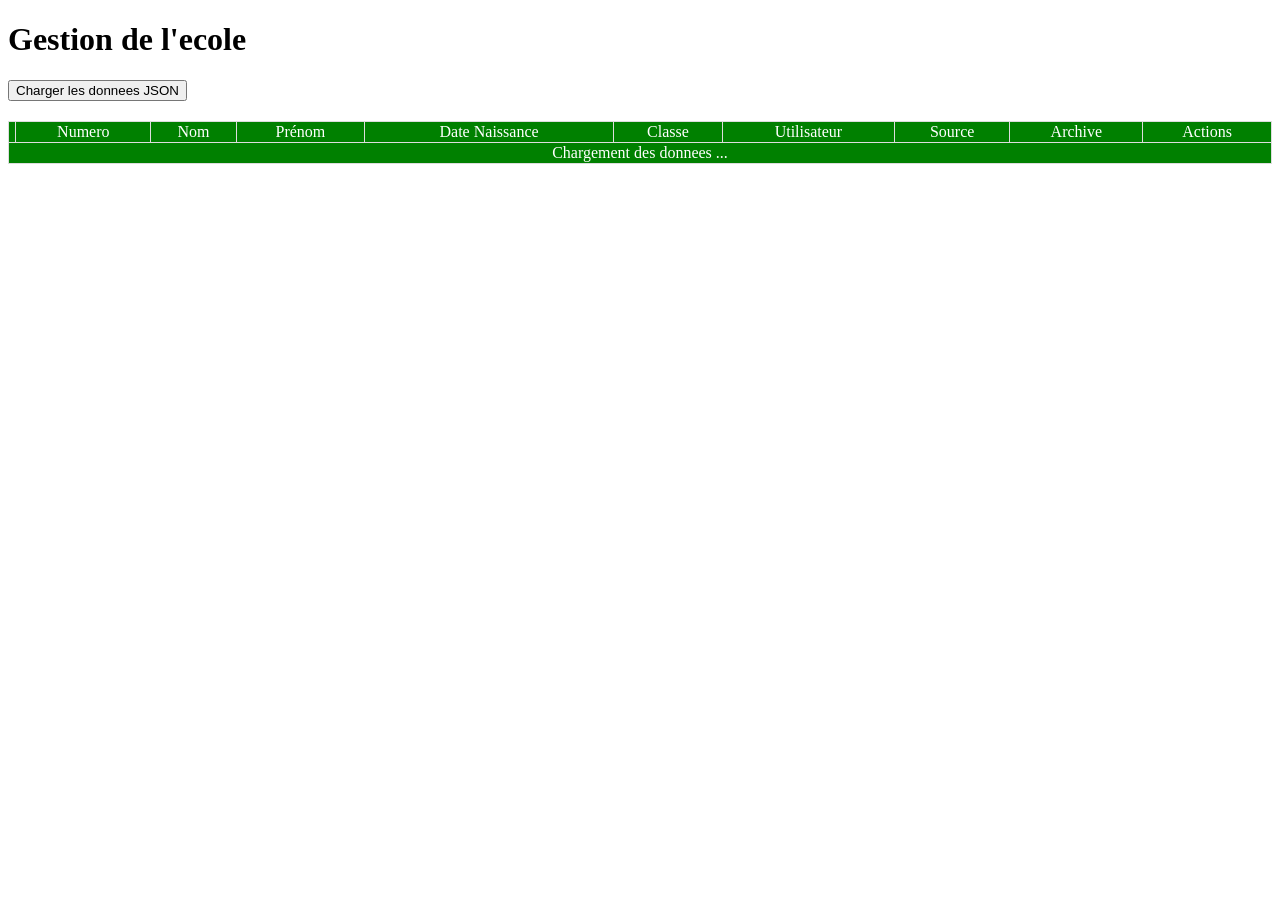
==== frontend/index.html @ 3a1434e7 "Version 1 de la finition backend et 1 import du frontend" ====
<!DOCTYPE html>
<html lang="en">
<head>
  <meta charset="UTF-8">
  <meta name="viewport" content="widtd=device-widtd, initial-scale=1.0">
  <title>Gestion Etudiant</title>
  <link rel="stylesheet" href="css/style.css">
  <script src="script.js" defer></script>
</head>
<body>
    <h1>Gestion de l'ecole</h1>
    <button id="datajson">Charger les donnees JSON</button>
    <table>
      <tr>
          <td></td>
          <td>Numero</td>
          <td>Nom</td>
          <td>Prénom</td>
          <td>Date Naissance</td>
          <td>Classe</td>
          <td>Utilisateur</td>
          <td>Source</td>
          <td>Archive</td>
          <td>Actions</td>
      </tr>
      <tbody id="tableauData">
        <tr>
            <td colspan="12">Chargement des donnees ...</td>
        </tr>
      </tbody>
    </table>
</body>
</html>
---- frontend/css/style.css ----
table {
    width: 100%;
    border-collapse: collapse;
    margin-top: 20px;
}

td {
    border: solid 1px #ddd;
    background-color: green;
    text-align: center;
    color: white;
}
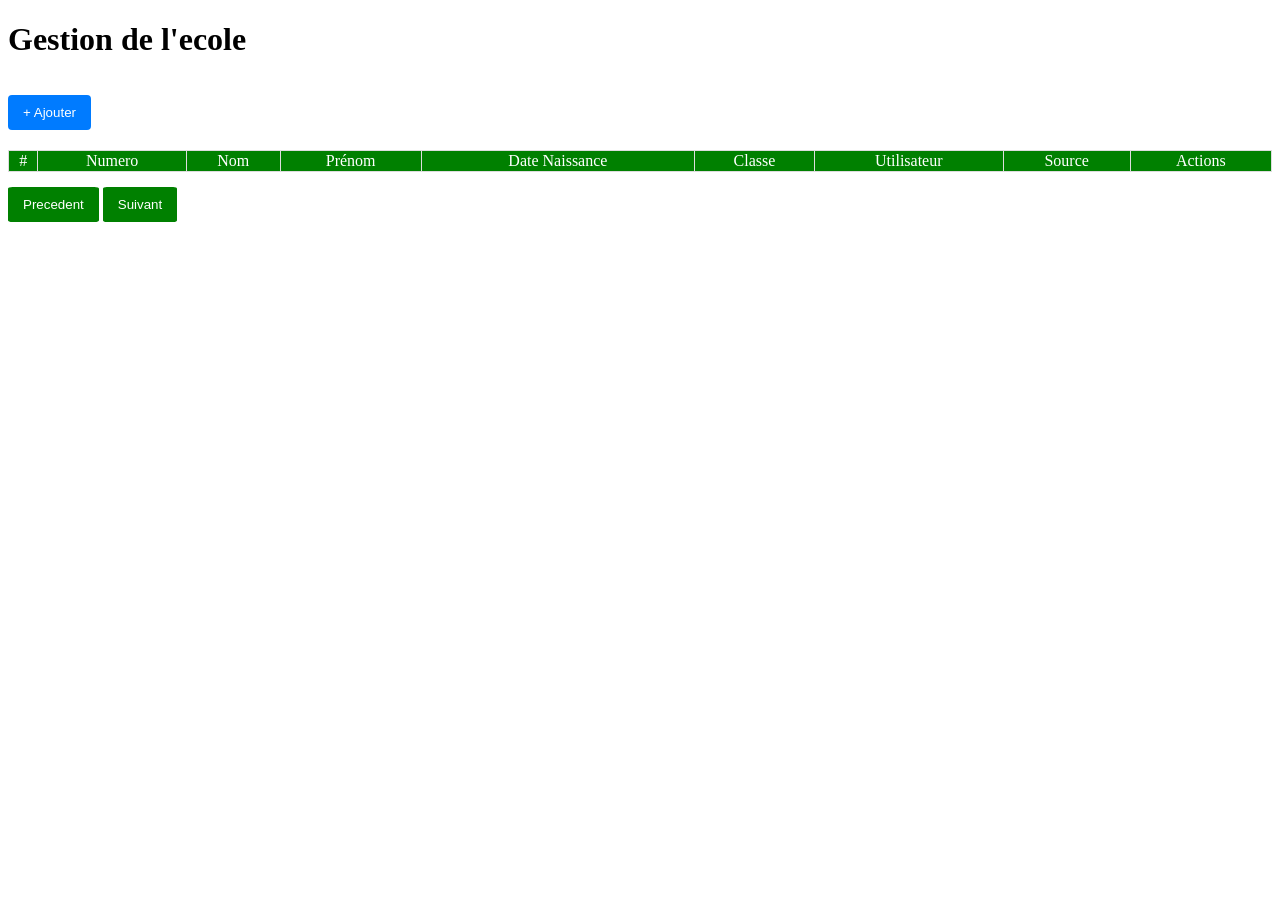
==== commit df469432: "Finition du formulaire ajout etudiant backend et dans le frontend" ====
--- a/frontend/index.html
+++ b/frontend/index.html
@@ -1,5 +1,5 @@
 <!DOCTYPE html>
-<html lang="en">
+<html lang="fr">
 <head>
   <meta charset="UTF-8">
   <meta name="viewport" content="widtd=device-widtd, initial-scale=1.0">
@@ -9,10 +9,11 @@
 </head>
 <body>
     <h1>Gestion de l'ecole</h1>
-    <button id="datajson">Charger les donnees JSON</button>
-    <table>
+     <!-- Bouton pour afficher le formulaire -->
+    <button id="btnAfficher">+ Ajouter</button>
+    <table id="tableauPrincipal">
       <tr>
-          <td></td>
+          <td>#</td>
           <td>Numero</td>
           <td>Nom</td>
           <td>Prénom</td>
@@ -20,14 +21,48 @@
           <td>Classe</td>
           <td>Utilisateur</td>
           <td>Source</td>
-          <td>Archive</td>
           <td>Actions</td>
       </tr>
       <tbody id="tableauData">
-        <tr>
-            <td colspan="12">Chargement des donnees ...</td>
-        </tr>
+        <!-- afficher le tableau des donnees -->
       </tbody>
     </table>
+    <div>
+        <button class="pagination" id="btnPrecedent">Precedent</button>
+        <button class="pagination" id="btnSuivant">Suivant</button>
+    </div>
+
+
+  <!-- Formulaire caché -->
+  <form id="formEtudiant">
+    <label for="numero">Numéro (7 caractères majuscules/chiffres)</label>
+    <input type="text" id="numero" name="numero" maxlength="7" pattern="^[A-Z0-9]{7}$" required>
+
+    <label for="nom">Nom</label>
+    <input type="text" id="nom" name="nom" minlength="2" maxlength="100" required>
+
+    <label for="prenom">Prénom</label>
+    <input type="text" id="prenom" name="prenom" minlength="2" maxlength="100" required>
+    <label for="date_naissance">Date de naissance</label>
+    <input type="date" id="date_naissance" name="date_naissance" required>
+
+    <label for="user_at">Utilisateur(CODE)</label>
+    <input type="text" id="user_at" name="user_at" required>
+
+    <label for="classe">Classe</label>
+    <input type="text" id="classe" name="classe" required>
+
+    <label for="source">Source</label>
+    <input type="text" id="source" name="source" maxlength="10" value="DB" required>
+
+    <label for="archive">Archiver</label>
+    <select id="archive" name="archive">
+      <option value="false" selected>Non</option>
+      <option value="true">Oui</option>
+    </select>
+
+    <button type="submit">Ajouter Etudiant</button>
+  </form>
+
 </body>
 </html>
--- a/frontend/css/style.css
+++ b/frontend/css/style.css
@@ -4,10 +4,70 @@
     margin-top: 20px;
 }
 
-td {
+table td {
     border: solid 1px #ddd;
     background-color: green;
     text-align: center;
     color: white;
 }
 
+#tableauData td {
+    border: solid 1px #ddd;
+    background-color: rgb(100, 173, 100);
+    text-align: center;
+    color: white;
+}
+
+tbody button {
+    color: #ddd;
+    background-color: blue;
+    border: solid 1px #ddd;
+    border-radius: 15%;
+}
+
+.pagination{
+    color: white;
+    background-color: green;
+    border-radius: 5%;
+}
+
+form {
+    background: #fff;
+    border: 1px solid #ccc;
+    border-radius: 6px;
+    padding: 20px;
+    max-width: 500px;
+    margin-top: 20px;
+}
+
+label {
+    display: block;
+    margin-top: 10px;
+    font-weight: bold;
+}
+
+input, select {
+    width: 100%;
+    padding: 8px;
+    margin-top: 5px;
+    border: 1px solid #ccc;
+    border-radius: 4px;
+}
+
+button {
+      margin-top: 15px;
+      padding: 10px 15px;
+      background: #007BFF;
+      color: #fff;
+      border: none;
+      border-radius: 4px;
+      cursor: pointer;
+    }
+    
+button:hover {
+    background: #0056b3;
+}
+
+#formEtudiant {
+    display: none; /* caché par défaut */
+}
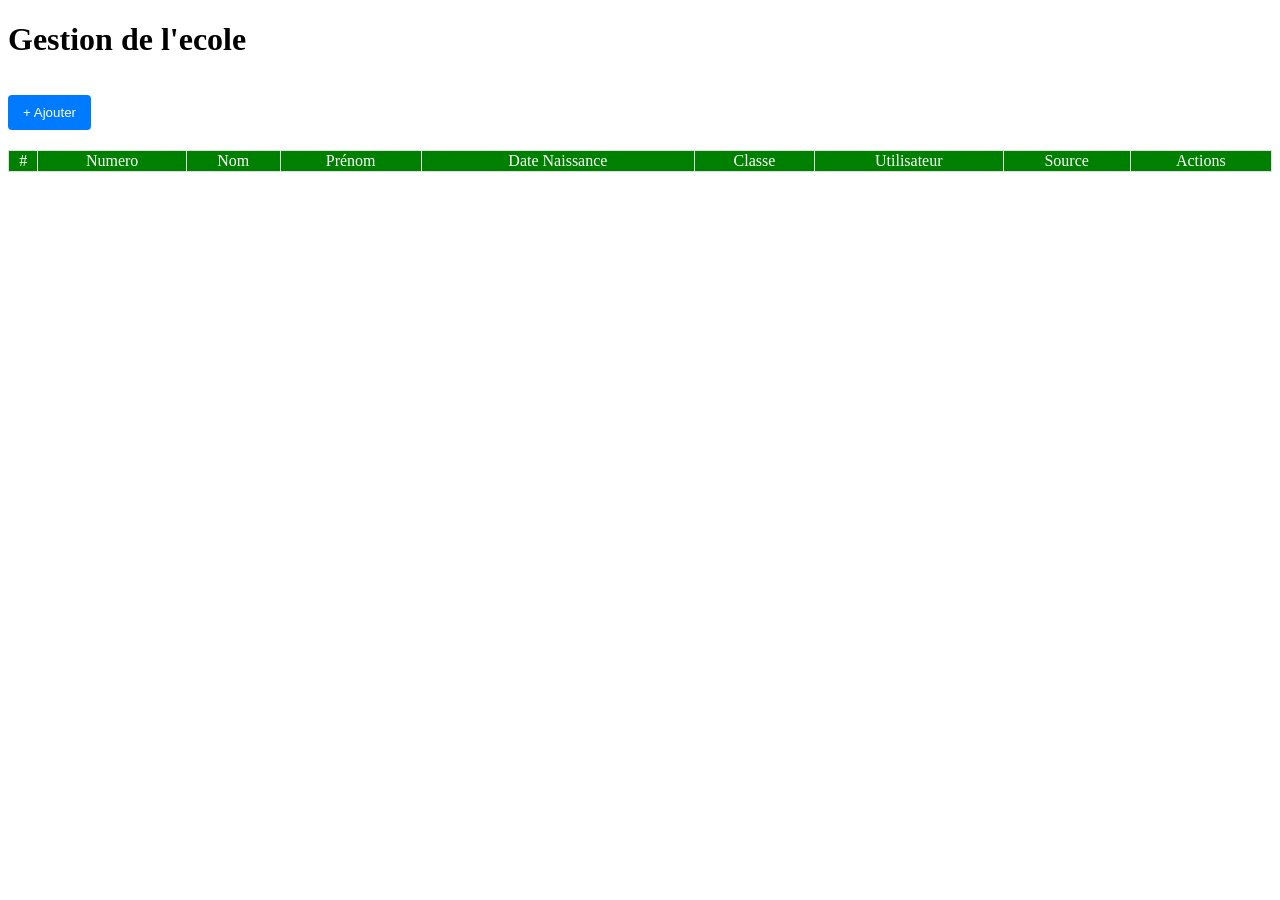
==== commit 2a771df8: "Finition ajout de note devoir au niveau du back et du front" ====
--- a/frontend/index.html
+++ b/frontend/index.html
@@ -27,10 +27,10 @@
         <!-- afficher le tableau des donnees -->
       </tbody>
     </table>
-    <div>
+    <!-- <div>
         <button class="pagination" id="btnPrecedent">Precedent</button>
         <button class="pagination" id="btnSuivant">Suivant</button>
-    </div>
+    </div> -->
 
 
   <!-- Formulaire caché -->
@@ -47,7 +47,7 @@
     <input type="date" id="date_naissance" name="date_naissance" required>
 
     <label for="user_at">Utilisateur(CODE)</label>
-    <input type="text" id="user_at" name="user_at" required>
+    <input type="text" id="user_at" name="user_at" maxlength="6" pattern="^[A-Z]{3}[0-9]{3}$" required>
 
     <label for="classe">Classe</label>
     <input type="text" id="classe" name="classe" required>
@@ -64,5 +64,35 @@
     <button type="submit">Ajouter Etudiant</button>
   </form>
 
+  <!-- Zone d’affichage du détail étudiant (cachée par défaut) -->
+<div id="detailEtudiant" style="display:none; margin-top:20px;">
+  <h2>Détails de l'étudiant</h2>
+  <div id="infosEtudiant"></div>
+
+  <h3>Notes</h3>
+  <table id="tableNotes" style="border-collapse:collapse; width:100%; margin-top:10px;">
+    <thead>
+      <tr style="background:#f0f0f0;">
+        <th style="border:1px solid #ccc; padding:8px;">Matière</th>
+        <th style="border:1px solid #ccc; padding:8px;">Devoir</th>
+        <th style="border:1px solid #ccc; padding:8px;">Note</th>
+      </tr>
+    </thead>
+    <tbody id="notesData">
+      <!-- injecté par JS -->
+    </tbody>
+  </table>
+
+  <h3>Ajouter une note</h3>
+  <form id="formNote">
+    <label>Matière :</label>
+    <input type="text" id="matiere" required>
+    <label>Note :</label>
+    <input type="number" id="note" step="0" required>
+    <button type="submit">Enregistrer</button>
+  </form>
+</div>
+
+
 </body>
 </html>
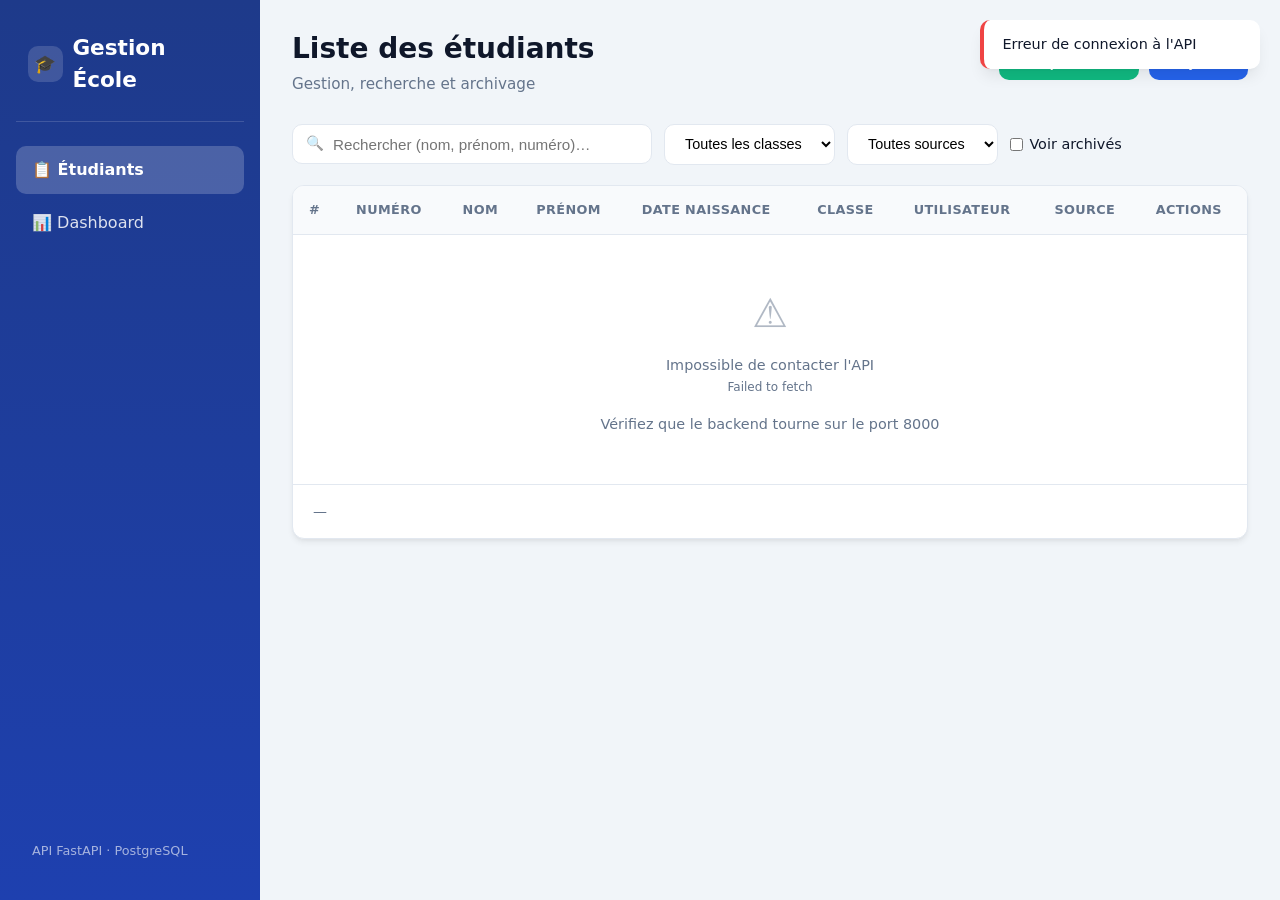
==== commit 8a00ce23: "V1 Frontend Complet" ====
--- a/frontend/index.html
+++ b/frontend/index.html
@@ -2,97 +2,144 @@
 <html lang="fr">
 <head>
   <meta charset="UTF-8">
-  <meta name="viewport" content="widtd=device-widtd, initial-scale=1.0">
-  <title>Gestion Etudiant</title>
+  <meta name="viewport" content="width=device-width, initial-scale=1.0">
+  <title>Gestion École – Étudiants</title>
   <link rel="stylesheet" href="css/style.css">
   <script src="script.js" defer></script>
 </head>
 <body>
-    <h1>Gestion de l'ecole</h1>
-     <!-- Bouton pour afficher le formulaire -->
-    <button id="btnAfficher">+ Ajouter</button>
-    <table id="tableauPrincipal">
-      <tr>
-          <td>#</td>
-          <td>Numero</td>
-          <td>Nom</td>
-          <td>Prénom</td>
-          <td>Date Naissance</td>
-          <td>Classe</td>
-          <td>Utilisateur</td>
-          <td>Source</td>
-          <td>Actions</td>
-      </tr>
-      <tbody id="tableauData">
-        <!-- afficher le tableau des donnees -->
-      </tbody>
-    </table>
-    <!-- <div>
-        <button class="pagination" id="btnPrecedent">Precedent</button>
-        <button class="pagination" id="btnSuivant">Suivant</button>
-    </div> -->
+  <div class="app">
+    <!-- Sidebar -->
+    <aside class="sidebar">
+      <div class="logo">
+        <span>🎓</span>
+        Gestion École
+      </div>
+      <nav>
+        <a href="index.html" class="nav-link active">📋 Étudiants</a>
+        <a href="dashboard.html" class="nav-link">📊 Dashboard</a>
+      </nav>
+      <div style="margin-top:auto; padding:1rem; font-size:0.8rem; opacity:0.6;">
+        API FastAPI · PostgreSQL
+      </div>
+    </aside>
 
+    <!-- Main -->
+    <main class="main">
+      <div class="page-header">
+        <div>
+          <h1>Liste des étudiants</h1>
+          <p class="subtitle">Gestion, recherche et archivage</p>
+        </div>
+        <div style="display:flex; gap:0.6rem; flex-wrap:wrap;">
+          <button class="btn btn-success" id="btnImport">⬆ Import JSON</button>
+          <button class="btn btn-primary" id="btnAjouter">+ Ajouter</button>
+        </div>
+      </div>
 
-  <!-- Formulaire caché -->
-  <form id="formEtudiant">
-    <label for="numero">Numéro (7 caractères majuscules/chiffres)</label>
-    <input type="text" id="numero" name="numero" maxlength="7" pattern="^[A-Z0-9]{7}$" required>
+      <!-- Toolbar -->
+      <div class="toolbar">
+        <div class="search-box">
+          <input type="text" id="searchInput" placeholder="Rechercher (nom, prénom, numéro)…">
+        </div>
+        <select class="filter" id="filterClasse">
+          <option value="">Toutes les classes</option>
+        </select>
+        <select class="filter" id="filterSource">
+          <option value="">Toutes sources</option>
+          <option value="DB">DB</option>
+          <option value="JSON">JSON</option>
+        </select>
+        <label style="display:flex; align-items:center; gap:0.4rem; font-size:0.9rem; cursor:pointer;">
+          <input type="checkbox" id="filterArchive">
+          Voir archivés
+        </label>
+      </div>
 
-    <label for="nom">Nom</label>
-    <input type="text" id="nom" name="nom" minlength="2" maxlength="100" required>
+      <!-- Table -->
+      <div class="table-card" id="listePanel">
+        <div class="table-wrapper">
+          <table>
+            <thead>
+              <tr>
+                <th>#</th>
+                <th>Numéro</th>
+                <th>Nom</th>
+                <th>Prénom</th>
+                <th>Date naissance</th>
+                <th>Classe</th>
+                <th>Utilisateur</th>
+                <th>Source</th>
+                <th>Actions</th>
+              </tr>
+            </thead>
+            <tbody id="tableBody">
+              <tr><td colspan="9" class="loading"><div class="spinner"></div>Chargement…</td></tr>
+            </tbody>
+          </table>
+        </div>
+        <div class="pagination">
+          <div class="pagination-info" id="paginationInfo">—</div>
+          <div class="pagination-btns" id="paginationBtns"></div>
+        </div>
+      </div>
 
-    <label for="prenom">Prénom</label>
-    <input type="text" id="prenom" name="prenom" minlength="2" maxlength="100" required>
-    <label for="date_naissance">Date de naissance</label>
-    <input type="date" id="date_naissance" name="date_naissance" required>
+      <!-- Detail Panel -->
+      <div class="detail-panel" id="detailPanel">
+        <button class="btn btn-outline mb-2" id="btnRetour">← Retour à la liste</button>
+        <div class="bulletin" id="bulletinContent"></div>
+      </div>
+    </main>
+  </div>
 
-    <label for="user_at">Utilisateur(CODE)</label>
-    <input type="text" id="user_at" name="user_at" maxlength="6" pattern="^[A-Z]{3}[0-9]{3}$" required>
+  <!-- Modal Ajout / Édition -->
+  <div class="modal-overlay" id="modalOverlay">
+    <div class="modal">
+      <div class="modal-header">
+        <h2 id="modalTitle">Ajouter un étudiant</h2>
+        <button class="modal-close" id="modalClose">&times;</button>
+      </div>
+      <form id="formEtudiant">
+        <div class="modal-body">
+          <div class="form-row">
+            <div class="form-group">
+              <label for="numero">Numéro *</label>
+              <input type="text" id="numero" maxlength="7" pattern="[A-Z0-9]{7}" required placeholder="EX: LIHGFR0">
+            </div>
+            <div class="form-group">
+              <label for="user_at">Code utilisateur *</label>
+              <input type="text" id="user_at" maxlength="6" pattern="[A-Z]{3}[0-9]{3}" required placeholder="EX: AAD004">
+            </div>
+          </div>
+          <div class="form-row">
+            <div class="form-group">
+              <label for="nom">Nom *</label>
+              <input type="text" id="nom" minlength="2" required>
+            </div>
+            <div class="form-group">
+              <label for="prenom">Prénom *</label>
+              <input type="text" id="prenom" minlength="2" required>
+            </div>
+          </div>
+          <div class="form-row">
+            <div class="form-group">
+              <label for="date_naissance">Date de naissance *</label>
+              <input type="date" id="date_naissance" required>
+            </div>
+            <div class="form-group">
+              <label for="classe">Classe *</label>
+              <input type="text" id="classe" required placeholder="EX: 6eme A">
+            </div>
+          </div>
+        </div>
+        <div class="modal-footer">
+          <button type="button" class="btn btn-outline" id="btnAnnuler">Annuler</button>
+          <button type="submit" class="btn btn-primary" id="btnSubmit">Enregistrer</button>
+        </div>
+      </form>
+    </div>
+  </div>
 
-    <label for="classe">Classe</label>
-    <input type="text" id="classe" name="classe" required>
-
-    <label for="source">Source</label>
-    <input type="text" id="source" name="source" maxlength="10" value="DB" required>
-
-    <label for="archive">Archiver</label>
-    <select id="archive" name="archive">
-      <option value="false" selected>Non</option>
-      <option value="true">Oui</option>
-    </select>
-
-    <button type="submit">Ajouter Etudiant</button>
-  </form>
-
-  <!-- Zone d’affichage du détail étudiant (cachée par défaut) -->
-<div id="detailEtudiant" style="display:none; margin-top:20px;">
-  <h2>Détails de l'étudiant</h2>
-  <div id="infosEtudiant"></div>
-
-  <h3>Notes</h3>
-  <table id="tableNotes" style="border-collapse:collapse; width:100%; margin-top:10px;">
-    <thead>
-      <tr style="background:#f0f0f0;">
-        <th style="border:1px solid #ccc; padding:8px;">Matière</th>
-        <th style="border:1px solid #ccc; padding:8px;">Devoir</th>
-        <th style="border:1px solid #ccc; padding:8px;">Note</th>
-      </tr>
-    </thead>
-    <tbody id="notesData">
-      <!-- injecté par JS -->
-    </tbody>
-  </table>
-
-  <h3>Ajouter une note</h3>
-  <form id="formNote">
-    <label>Matière :</label>
-    <input type="text" id="matiere" required>
-    <label>Note :</label>
-    <input type="number" id="note" step="0" required>
-    <button type="submit">Enregistrer</button>
-  </form>
-</div>
-
-
+  <div class="toast-container" id="toastContainer"></div>
 </body>
-</html>+</html>
--- a/frontend/css/style.css
+++ b/frontend/css/style.css
@@ -1,73 +1,695 @@
+/* ============================================================
+   Gestion École - Design system moderne
+   ============================================================ */
+
+:root {
+  --primary: #2563eb;
+  --primary-dark: #1d4ed8;
+  --primary-light: #3b82f6;
+  --success: #10b981;
+  --warning: #f59e0b;
+  --danger: #ef4444;
+  --info: #06b6d4;
+  --bg: #f1f5f9;
+  --surface: #ffffff;
+  --text: #0f172a;
+  --text-muted: #64748b;
+  --border: #e2e8f0;
+  --sidebar-width: 260px;
+  --radius: 12px;
+  --shadow: 0 4px 6px -1px rgb(0 0 0 / 0.07), 0 2px 4px -2px rgb(0 0 0 / 0.05);
+  --shadow-lg: 0 10px 15px -3px rgb(0 0 0 / 0.08), 0 4px 6px -4px rgb(0 0 0 / 0.05);
+}
+
+* {
+  box-sizing: border-box;
+  margin: 0;
+  padding: 0;
+}
+
+body {
+  font-family: "Inter", "Segoe UI", system-ui, -apple-system, sans-serif;
+  background: var(--bg);
+  color: var(--text);
+  line-height: 1.5;
+  min-height: 100vh;
+}
+
+/* ========== Layout ========== */
+.app {
+  display: flex;
+  min-height: 100vh;
+}
+
+.sidebar {
+  width: var(--sidebar-width);
+  background: linear-gradient(180deg, #1e3a8a 0%, #1e40af 100%);
+  color: white;
+  padding: 1.5rem 1rem;
+  position: fixed;
+  top: 0;
+  left: 0;
+  bottom: 0;
+  display: flex;
+  flex-direction: column;
+  z-index: 100;
+}
+
+.sidebar .logo {
+  font-size: 1.35rem;
+  font-weight: 700;
+  padding: 0.5rem 0.75rem 1.5rem;
+  display: flex;
+  align-items: center;
+  gap: 0.6rem;
+  border-bottom: 1px solid rgba(255,255,255,0.15);
+  margin-bottom: 1.5rem;
+}
+
+.sidebar .logo span {
+  background: rgba(255,255,255,0.15);
+  width: 36px;
+  height: 36px;
+  border-radius: 10px;
+  display: flex;
+  align-items: center;
+  justify-content: center;
+  font-size: 1.1rem;
+}
+
+.nav-link {
+  display: flex;
+  align-items: center;
+  gap: 0.75rem;
+  padding: 0.75rem 1rem;
+  border-radius: 10px;
+  color: rgba(255,255,255,0.85);
+  text-decoration: none;
+  font-weight: 500;
+  transition: all 0.2s;
+  margin-bottom: 0.35rem;
+}
+
+.nav-link:hover,
+.nav-link.active {
+  background: rgba(255,255,255,0.15);
+  color: white;
+}
+
+.nav-link.active {
+  background: rgba(255,255,255,0.2);
+  font-weight: 600;
+}
+
+.main {
+  margin-left: var(--sidebar-width);
+  flex: 1;
+  padding: 1.75rem 2rem;
+  max-width: 1400px;
+}
+
+/* ========== Header ========== */
+.page-header {
+  display: flex;
+  justify-content: space-between;
+  align-items: center;
+  margin-bottom: 1.75rem;
+  flex-wrap: wrap;
+  gap: 1rem;
+}
+
+.page-header h1 {
+  font-size: 1.75rem;
+  font-weight: 700;
+  color: var(--text);
+}
+
+.page-header .subtitle {
+  color: var(--text-muted);
+  font-size: 0.95rem;
+  margin-top: 0.2rem;
+}
+
+/* ========== Cards ========== */
+.cards {
+  display: grid;
+  grid-template-columns: repeat(auto-fit, minmax(200px, 1fr));
+  gap: 1.25rem;
+  margin-bottom: 1.75rem;
+}
+
+.card {
+  background: var(--surface);
+  border-radius: var(--radius);
+  padding: 1.25rem 1.5rem;
+  box-shadow: var(--shadow);
+  border: 1px solid var(--border);
+}
+
+.card-stat {
+  display: flex;
+  align-items: flex-start;
+  justify-content: space-between;
+}
+
+.card-stat .value {
+  font-size: 1.85rem;
+  font-weight: 700;
+  color: var(--text);
+}
+
+.card-stat .label {
+  font-size: 0.875rem;
+  color: var(--text-muted);
+  margin-top: 0.25rem;
+}
+
+.card-stat .icon {
+  width: 44px;
+  height: 44px;
+  border-radius: 12px;
+  display: flex;
+  align-items: center;
+  justify-content: center;
+  font-size: 1.25rem;
+}
+
+.icon.blue { background: #dbeafe; color: #2563eb; }
+.icon.green { background: #d1fae5; color: #059669; }
+.icon.orange { background: #ffedd5; color: #ea580c; }
+.icon.purple { background: #ede9fe; color: #7c3aed; }
+
+/* ========== Toolbar ========== */
+.toolbar {
+  display: flex;
+  gap: 0.75rem;
+  flex-wrap: wrap;
+  margin-bottom: 1.25rem;
+  align-items: center;
+}
+
+.search-box {
+  position: relative;
+  flex: 1;
+  min-width: 220px;
+  max-width: 360px;
+}
+
+.search-box input {
+  width: 100%;
+  padding: 0.65rem 1rem 0.65rem 2.5rem;
+  border: 1px solid var(--border);
+  border-radius: 10px;
+  font-size: 0.95rem;
+  background: var(--surface);
+  transition: border-color 0.2s, box-shadow 0.2s;
+}
+
+.search-box input:focus {
+  outline: none;
+  border-color: var(--primary);
+  box-shadow: 0 0 0 3px rgba(37, 99, 235, 0.15);
+}
+
+.search-box::before {
+  content: "🔍";
+  position: absolute;
+  left: 0.85rem;
+  top: 50%;
+  transform: translateY(-50%);
+  font-size: 0.9rem;
+  opacity: 0.6;
+}
+
+select.filter {
+  padding: 0.65rem 1rem;
+  border: 1px solid var(--border);
+  border-radius: 10px;
+  background: var(--surface);
+  font-size: 0.9rem;
+  min-width: 140px;
+}
+
+/* ========== Buttons ========== */
+.btn {
+  display: inline-flex;
+  align-items: center;
+  gap: 0.4rem;
+  padding: 0.6rem 1.15rem;
+  border: none;
+  border-radius: 10px;
+  font-size: 0.9rem;
+  font-weight: 600;
+  cursor: pointer;
+  transition: all 0.2s;
+  text-decoration: none;
+}
+
+.btn-primary {
+  background: var(--primary);
+  color: white;
+}
+.btn-primary:hover {
+  background: var(--primary-dark);
+  transform: translateY(-1px);
+}
+
+.btn-success {
+  background: var(--success);
+  color: white;
+}
+.btn-success:hover { background: #059669; }
+
+.btn-warning {
+  background: var(--warning);
+  color: white;
+}
+.btn-warning:hover { background: #d97706; }
+
+.btn-danger {
+  background: var(--danger);
+  color: white;
+}
+.btn-danger:hover { background: #dc2626; }
+
+.btn-outline {
+  background: transparent;
+  border: 1.5px solid var(--border);
+  color: var(--text);
+}
+.btn-outline:hover {
+  border-color: var(--primary);
+  color: var(--primary);
+  background: #eff6ff;
+}
+
+.btn-sm {
+  padding: 0.35rem 0.7rem;
+  font-size: 0.8rem;
+  border-radius: 8px;
+}
+
+.btn-icon {
+  width: 34px;
+  height: 34px;
+  padding: 0;
+  justify-content: center;
+  border-radius: 8px;
+}
+
+/* ========== Table ========== */
+.table-card {
+  background: var(--surface);
+  border-radius: var(--radius);
+  box-shadow: var(--shadow);
+  border: 1px solid var(--border);
+  overflow: hidden;
+}
+
+.table-wrapper {
+  overflow-x: auto;
+}
+
 table {
-    width: 100%;
-    border-collapse: collapse;
-    margin-top: 20px;
-}
-
-table td {
-    border: solid 1px #ddd;
-    background-color: green;
-    text-align: center;
-    color: white;
-}
-
-#tableauData td {
-    border: solid 1px #ddd;
-    background-color: rgb(100, 173, 100);
-    text-align: center;
-    color: white;
-}
-
-tbody button {
-    color: #ddd;
-    background-color: blue;
-    border: solid 1px #ddd;
-    border-radius: 15%;
-}
-
-.pagination{
-    color: white;
-    background-color: green;
-    border-radius: 5%;
-}
-
-form {
-    background: #fff;
-    border: 1px solid #ccc;
-    border-radius: 6px;
-    padding: 20px;
-    max-width: 500px;
-    margin-top: 20px;
-}
-
-label {
-    display: block;
-    margin-top: 10px;
-    font-weight: bold;
-}
-
-input, select {
-    width: 100%;
-    padding: 8px;
-    margin-top: 5px;
-    border: 1px solid #ccc;
-    border-radius: 4px;
-}
-
-button {
-      margin-top: 15px;
-      padding: 10px 15px;
-      background: #007BFF;
-      color: #fff;
-      border: none;
-      border-radius: 4px;
-      cursor: pointer;
-    }
-    
-button:hover {
-    background: #0056b3;
-}
-
-#formEtudiant {
-    display: none; /* caché par défaut */
-}+  width: 100%;
+  border-collapse: collapse;
+  font-size: 0.9rem;
+}
+
+thead {
+  background: #f8fafc;
+}
+
+th {
+  text-align: left;
+  padding: 0.9rem 1rem;
+  font-weight: 600;
+  color: var(--text-muted);
+  font-size: 0.8rem;
+  text-transform: uppercase;
+  letter-spacing: 0.03em;
+  border-bottom: 1px solid var(--border);
+}
+
+td {
+  padding: 0.85rem 1rem;
+  border-bottom: 1px solid var(--border);
+  vertical-align: middle;
+}
+
+tbody tr:hover {
+  background: #f8fafc;
+}
+
+tbody tr:last-child td {
+  border-bottom: none;
+}
+
+.badge {
+  display: inline-block;
+  padding: 0.2rem 0.6rem;
+  border-radius: 999px;
+  font-size: 0.75rem;
+  font-weight: 600;
+}
+
+.badge-json { background: #dbeafe; color: #1d4ed8; }
+.badge-db { background: #d1fae5; color: #047857; }
+.badge-archive { background: #fee2e2; color: #b91c1c; }
+
+.actions {
+  display: flex;
+  gap: 0.4rem;
+  flex-wrap: wrap;
+}
+
+/* ========== Pagination ========== */
+.pagination {
+  display: flex;
+  justify-content: space-between;
+  align-items: center;
+  padding: 1rem 1.25rem;
+  border-top: 1px solid var(--border);
+  flex-wrap: wrap;
+  gap: 0.75rem;
+}
+
+.pagination-info {
+  color: var(--text-muted);
+  font-size: 0.875rem;
+}
+
+.pagination-btns {
+  display: flex;
+  gap: 0.35rem;
+}
+
+.pagination-btns button {
+  min-width: 36px;
+  height: 36px;
+  border: 1px solid var(--border);
+  background: var(--surface);
+  border-radius: 8px;
+  cursor: pointer;
+  font-weight: 500;
+  transition: all 0.15s;
+}
+
+.pagination-btns button:hover:not(:disabled) {
+  border-color: var(--primary);
+  color: var(--primary);
+}
+
+.pagination-btns button.active {
+  background: var(--primary);
+  color: white;
+  border-color: var(--primary);
+}
+
+.pagination-btns button:disabled {
+  opacity: 0.4;
+  cursor: not-allowed;
+}
+
+/* ========== Modal / Form ========== */
+.modal-overlay {
+  position: fixed;
+  inset: 0;
+  background: rgba(15, 23, 42, 0.5);
+  display: none;
+  align-items: center;
+  justify-content: center;
+  z-index: 200;
+  padding: 1rem;
+}
+
+.modal-overlay.show {
+  display: flex;
+}
+
+.modal {
+  background: var(--surface);
+  border-radius: 16px;
+  width: 100%;
+  max-width: 520px;
+  max-height: 90vh;
+  overflow-y: auto;
+  box-shadow: var(--shadow-lg);
+  animation: slideUp 0.25s ease;
+}
+
+@keyframes slideUp {
+  from { opacity: 0; transform: translateY(20px); }
+  to { opacity: 1; transform: translateY(0); }
+}
+
+.modal-header {
+  display: flex;
+  justify-content: space-between;
+  align-items: center;
+  padding: 1.25rem 1.5rem;
+  border-bottom: 1px solid var(--border);
+}
+
+.modal-header h2 {
+  font-size: 1.2rem;
+  font-weight: 700;
+}
+
+.modal-close {
+  background: none;
+  border: none;
+  font-size: 1.5rem;
+  cursor: pointer;
+  color: var(--text-muted);
+  line-height: 1;
+}
+
+.modal-body {
+  padding: 1.5rem;
+}
+
+.form-group {
+  margin-bottom: 1rem;
+}
+
+.form-group label {
+  display: block;
+  font-size: 0.85rem;
+  font-weight: 600;
+  color: var(--text-muted);
+  margin-bottom: 0.35rem;
+}
+
+.form-group input,
+.form-group select {
+  width: 100%;
+  padding: 0.65rem 0.9rem;
+  border: 1px solid var(--border);
+  border-radius: 10px;
+  font-size: 0.95rem;
+  transition: border-color 0.2s;
+}
+
+.form-group input:focus,
+.form-group select:focus {
+  outline: none;
+  border-color: var(--primary);
+  box-shadow: 0 0 0 3px rgba(37, 99, 235, 0.12);
+}
+
+.form-row {
+  display: grid;
+  grid-template-columns: 1fr 1fr;
+  gap: 1rem;
+}
+
+.modal-footer {
+  display: flex;
+  justify-content: flex-end;
+  gap: 0.75rem;
+  padding: 1rem 1.5rem;
+  border-top: 1px solid var(--border);
+}
+
+/* ========== Detail Panel ========== */
+.detail-panel {
+  display: none;
+}
+
+.detail-panel.show {
+  display: block;
+}
+
+.bulletin {
+  background: var(--surface);
+  border-radius: var(--radius);
+  box-shadow: var(--shadow);
+  border: 1px solid var(--border);
+  overflow: hidden;
+}
+
+.bulletin-header {
+  background: linear-gradient(135deg, #1e3a8a, #2563eb);
+  color: white;
+  padding: 1.5rem 1.75rem;
+  display: flex;
+  justify-content: space-between;
+  align-items: flex-start;
+  flex-wrap: wrap;
+  gap: 1rem;
+}
+
+.bulletin-header h2 {
+  font-size: 1.4rem;
+  margin-bottom: 0.25rem;
+}
+
+.bulletin-meta {
+  display: grid;
+  grid-template-columns: repeat(auto-fit, minmax(160px, 1fr));
+  gap: 1rem;
+  padding: 1.5rem 1.75rem;
+  background: #f8fafc;
+  border-bottom: 1px solid var(--border);
+}
+
+.meta-item .label {
+  font-size: 0.75rem;
+  color: var(--text-muted);
+  text-transform: uppercase;
+  letter-spacing: 0.04em;
+  font-weight: 600;
+}
+
+.meta-item .value {
+  font-size: 1rem;
+  font-weight: 600;
+  margin-top: 0.15rem;
+}
+
+.notes-table {
+  padding: 1.25rem 1.75rem 1.75rem;
+}
+
+.notes-table h3 {
+  font-size: 1.05rem;
+  margin-bottom: 1rem;
+}
+
+/* ========== Charts ========== */
+.charts-grid {
+  display: grid;
+  grid-template-columns: repeat(auto-fit, minmax(340px, 1fr));
+  gap: 1.5rem;
+  margin-bottom: 1.75rem;
+}
+
+.chart-card {
+  background: var(--surface);
+  border-radius: var(--radius);
+  box-shadow: var(--shadow);
+  border: 1px solid var(--border);
+  padding: 1.25rem;
+}
+
+.chart-card h3 {
+  font-size: 1rem;
+  font-weight: 600;
+  margin-bottom: 1rem;
+  color: var(--text);
+}
+
+.chart-container {
+  position: relative;
+  height: 260px;
+}
+
+/* ========== Toast ========== */
+.toast-container {
+  position: fixed;
+  top: 1.25rem;
+  right: 1.25rem;
+  z-index: 300;
+  display: flex;
+  flex-direction: column;
+  gap: 0.5rem;
+}
+
+.toast {
+  background: var(--surface);
+  border-radius: 10px;
+  padding: 0.85rem 1.15rem;
+  box-shadow: var(--shadow-lg);
+  border-left: 4px solid var(--primary);
+  min-width: 280px;
+  animation: slideIn 0.3s ease;
+  font-size: 0.9rem;
+}
+
+.toast.success { border-left-color: var(--success); }
+.toast.error { border-left-color: var(--danger); }
+.toast.warning { border-left-color: var(--warning); }
+
+@keyframes slideIn {
+  from { opacity: 0; transform: translateX(30px); }
+  to { opacity: 1; transform: translateX(0); }
+}
+
+/* ========== Empty / Loading ========== */
+.empty-state {
+  text-align: center;
+  padding: 3rem 1rem;
+  color: var(--text-muted);
+}
+
+.empty-state .icon {
+  font-size: 2.5rem;
+  margin-bottom: 0.75rem;
+  opacity: 0.5;
+}
+
+.loading {
+  text-align: center;
+  padding: 2.5rem;
+  color: var(--text-muted);
+}
+
+.spinner {
+  width: 36px;
+  height: 36px;
+  border: 3px solid var(--border);
+  border-top-color: var(--primary);
+  border-radius: 50%;
+  animation: spin 0.7s linear infinite;
+  margin: 0 auto 0.75rem;
+}
+
+@keyframes spin {
+  to { transform: rotate(360deg); }
+}
+
+/* ========== Responsive ========== */
+@media (max-width: 900px) {
+  .sidebar {
+    transform: translateX(-100%);
+    transition: transform 0.3s;
+  }
+  .sidebar.open {
+    transform: translateX(0);
+  }
+  .main {
+    margin-left: 0;
+    padding: 1.25rem;
+  }
+  .form-row {
+    grid-template-columns: 1fr;
+  }
+}
+
+/* Utilitaires */
+.hidden { display: none !important; }
+.text-muted { color: var(--text-muted); }
+.mt-1 { margin-top: 0.5rem; }
+.mt-2 { margin-top: 1rem; }
+.mb-2 { margin-bottom: 1rem; }
